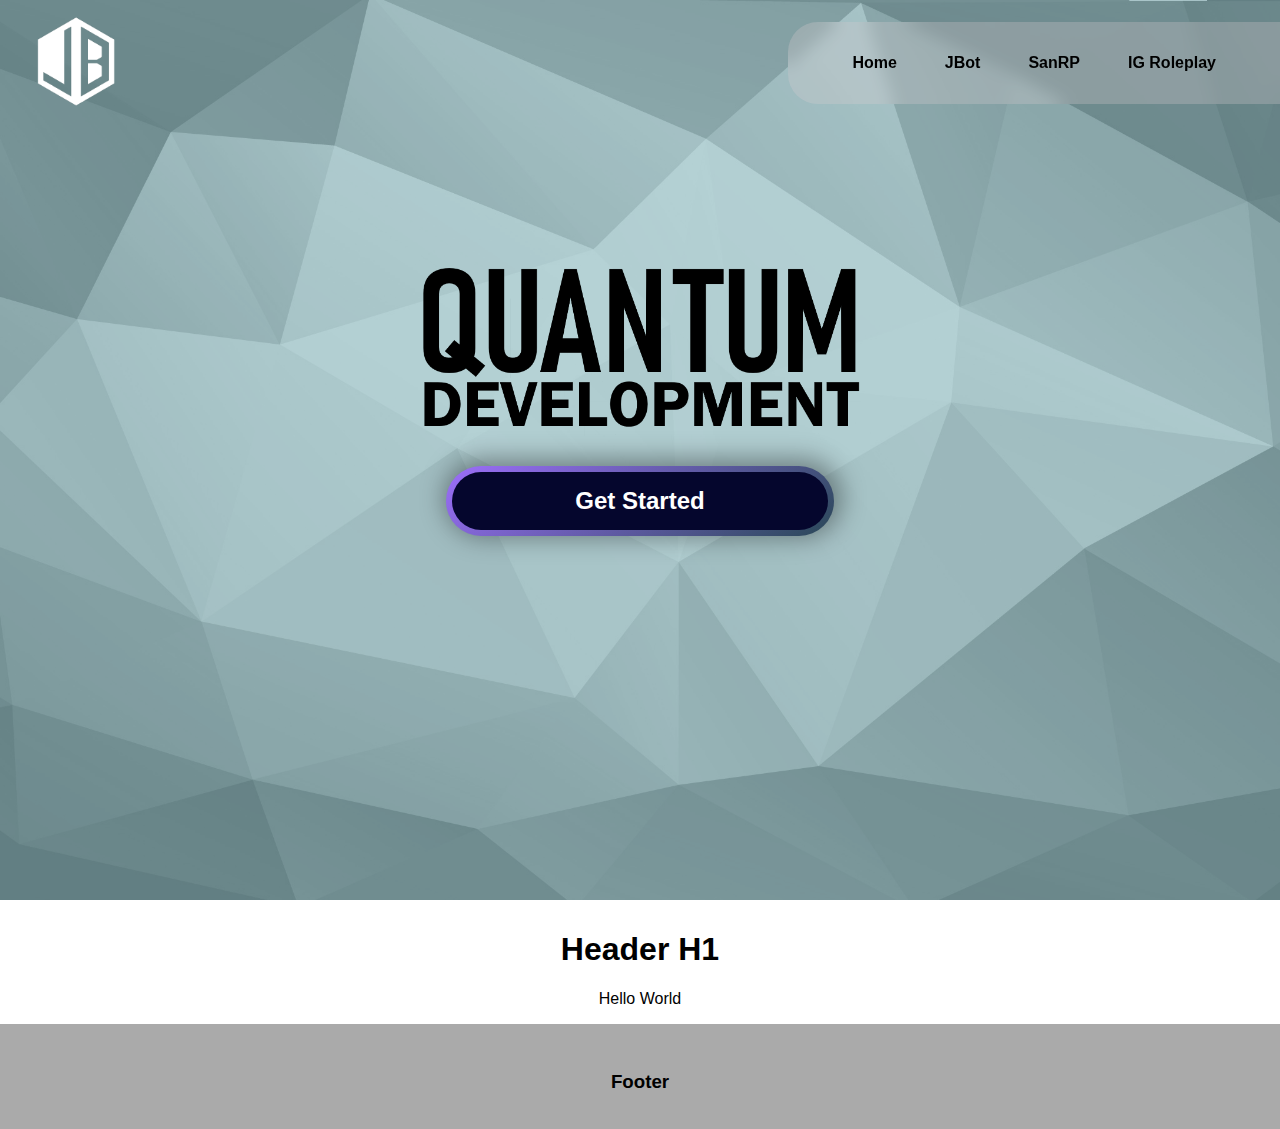
==== index.html @ 52d9bd9f "Button Update" ====
<!doctype html>
<html lang="en">
	<head>
		<meta charset="utf-8">
        <meta name="description" content="Test">
        <meta name="viewport" content="width=device-width, initial-scale=1">
		<title>Test</title>
        
        <!-- Linked CSS Stylesheets-->
		<link href="Assets/css/Navigation.css" rel="stylesheet">
        <link href="Assets/css/Utility%20Classes.css" rel="stylesheet">
        <link href="Assets/css/Style.css" rel="stylesheet">
        
        <link href="Assets/css/Button64.css" rel="stylesheet">
        
        <!-- Linked Javascript Files -->
        <script src="Assets/js/nav.js" defer></script>
	</head>
	<body class="Font-Noto overflowX FullMargin">
        <div class="imgbackgroud">
		<header class="header-primary flex">
            
            <div>
                <img src="Assets/Images/Logo-White.png" class="nav-Logo">
            </div>
            
            <button class="moblie-nav-toggle" aria-controls="nav-primary" aria-expanded="false">
                <span class="SR-Only">Nav Menu</span>
            </button>
            
			<nav >
				<!-- Nav Bar / Page Navagation -->
				<ul id="nav-primary" data-visible="false" class="nav-primary flex">
					<!-- Nav Item-->
					<li>
						<a href="#" class="Header-Links">
                            <span aria-hidden="true">00</span>
							<!-- Nav button / Link-->
							Home
						</a>
					</li>
                    
					<!-- Nav Item-->
					<li>
						<a href="#"  class="Header-Links">
                            <span aria-hidden="true">01</span>
							<!-- Nav button / Link-->
							JBot
						</a>
					</li>
                    
					<!-- Nav Item-->
					<li>
						<a href="#"  class="Header-Links">
                            <span aria-hidden="true">02</span>
							<!-- Nav button / Link-->
							SanRP
						</a>
					</li>
                    
					<!-- Nav Item-->
					<li>
						<a href="#"  class="Header-Links">
                            <span aria-hidden="true">03</span>
							<!-- Nav button / Link-->
							IG Roleplay
						</a>
					</li>
                    
				</ul>
			</nav>
            
            
		</header>
        <div class="ImgBackground-Content">
            <img id="Text-Logo" src="Assets/Images/Text-Logo-Black.png">
            <button id="GetStaredButton"><span><a href="#" class="Header-Links-Light">Get Started</a></span></button>
        </div>
        </div>
        
        
		<div>
            <!-- Top Background Image -->
            <section class="">

            </section>
            
            
			<main class="content-group">
                <!-- Main Page Content -->
                <div class="content Style-Center">
                    <h1>Header H1</h1>
				    <p>Hello World</p>
                </div>
               
                    
			</main> 
            
            <footer class="content-group footer Style-Center">
                <br>
                <h3>Footer</h3>
                <br>
            </footer>
            
		</div>
        
	</body>
</html>
---- Assets/css/Navigation.css ----
/*--------------------------------------*/
/*          Primary Navigation          */
/*--------------------------------------*/

.header-primary {
    position: static;
    align-items: center;
    justify-content: space-between
}

.nav-Logo {
    width: auto;
    height: auto;
    max-width: 90px;
    margin: 1rem;
    padding-left: 15px;
}

.nav-primary {
    list-style: none;
    padding: 0;
    margin: 0;
    background-color: hsl(0 0% 0% / 0.9);
    
}

.nav-primary a {
    text-decoration: none;
    
}

.nav-primary a > span {
    font-weight: 700;
    margin-inline-end: .5em;
    
}

.moblie-nav-toggle {
    display: none;
}

@supports (backdrop-filter: blur(0.5rem)) {
    .nav-primary {
        background-color: hsl(349 15% 84% / 0.27);
        backdrop-filter: blur(0.5rem);
        border-top-left-radius: 30px;
        border-bottom-left-radius: 30px;

    }
}

@media (max-width: 37em) {
    .nav-primary {
        --gap: 1.75em;
        
        position: fixed;
        z-index: 1000;
        inset: 0 0 0 40%;
        
        flex-direction: column;
        padding: min(30vh, 10rem) 2em;
        border-top-left-radius: 0px;
        border-bottom-left-radius: 0px;
        
        transform: translateX(100%);
        transition: transform 350ms ease-out;
    }
    
    .moblie-nav-toggle {
        display: block;
        position: absolute;
        z-index: 9999;
        background-color: transparent;
        background-image: url(../Images/open-menu-6208.png);
        background-repeat: no-repeat;
        background-size:contain;
        width: 2rem;
        border: 0;
        aspect-ratio: 1;
        top: 2rem;
        right: 2rem;
    }
    .moblie-nav-toggle:hover {
        opacity: 0.5;
        cursor: pointer;
    }
    
    .moblie-nav-toggle[aria-expanded="true"] {
        background-image: url(../Images/x-10327.png);
        
    }
}

.nav-primary[data-visible="true"] {
    transform: translateX(0%);
}

@media (min-width:37em) {
    .nav-primary a > span {
        display: none;
    }
    .nav-primary {
        --gap: 3rem;
        padding-block: 2rem;
        padding-inline: clamp(3rem, 5vw ,7rem)
    }
}
---- Assets/css/Style.css ----
/*--------------------------------------*/
/*        Top Image, Background         */
/*--------------------------------------*/

.imgbackgroud {
    position: absolute;
    background-color: #aaa;
    background-image: url(../Images/R2.png);
    background-position: center center;
    background-repeat: no-repeat;
    background-size: cover;
    width: 100vw;
    min-height: 100vh;
    z-index: 1;
    
    bottom: 0px;
    right: 0px;
    
}


/*--------------------------------------*/
/*          Text Logo, Button           */
/*--------------------------------------*/

.ImgBackground-Content {
    display: flex;
    position: relative;
    flex-direction: column;
    
    width: 35vw;
    
    margin-top: 15vh;
    margin-left: 32.5vw;
    
    
}

@media (max-width: 45em) {
    .ImgBackground-Content {
        width: 45vw;
        margin-top: 15vh;
        margin-left: 27.5vw;
    
    
    }
}

#GetStaredButton {
    margin: 30px;
    
    display: flex;
    
    justify-content: center;
    align-items: center;
    
    background-image: linear-gradient(144deg,#9c6efa,#2a4858);
    border: 0;
    border-radius: 50px;
    
    max-width: 100%;
    min-width: 140px;
    
    padding: 6px;
    
    cursor: pointer;
    
    font-size: 20px;
    -webkit-box-shadow: 2px -2px 57px 11px rgba(0,0,0,0.36); 
    box-shadow: 3px -3px 25px 5px rgba(0,0,0,0.36);
    
    /*
    text-decoration: none;
    user-select: none;
    -webkit-user-select: none;
    touch-action: manipulation;
    white-space: nowrap;
    */
}

#GetStaredButton:active,
#GetStaredButton:hover {
    outline: 0;
}

#GetStaredButton span {
    background-color: rgb(5, 6, 45);
    padding: 15px 24px;
    border-radius: 50px;
    width: 100%;
    height: 100%;
    transition: 300ms;
}

#GetStaredButton:hover span {
    background: none;
}

@media (min-width: 768px) {
  #GetStaredButton {
    font-size: 24px;
    min-width: 196px;
  }
}


/*--------------------------------------*/
/*           Links / Headers            */
/*--------------------------------------*/

.Header-Links,
.Header-Links-Light {
    text-decoration: none;
    font-weight: 700
}
a.Header-Links {
    color: black;
}
a.Header-Links-Light {
    color: white;
}


/*--------------------------------------*/
/*               Content                */
/*--------------------------------------*/

.content-group {
    position: relative;
    display:  ;
    background-color: #fff;
    
    top: calc(100vh);
    
    
    bottom: 0vh;
    
    padding-top: 10px;
}
.content {
    
}


/*--------------------------------------*/
/*                Footer                */
/*--------------------------------------*/

.footer {
    background-color: #aaa;
    
}
---- Assets/css/Button64.css ----
/* CSS */
.button-64 {
  align-items: center;
  background-image: linear-gradient(144deg,#AF40FF, #5B42F3 50%,#00DDEB);
  border: 0;
  border-radius: 8px;
  box-shadow: rgba(151, 65, 252, 0.2) 0 15px 30px -5px;
  box-sizing: border-box;
  color: #FFFFFF;
  display: flex;
  font-family: Phantomsans, sans-serif;
  font-size: 20px;
  justify-content: center;
  line-height: 1em;
  max-width: 100%;
  min-width: 140px;
  padding: 3px;
  text-decoration: none;
  user-select: none;
  -webkit-user-select: none;
  touch-action: manipulation;
  white-space: nowrap;
  cursor: pointer;
}

.button-64:active,
.button-64:hover {
  outline: 0;
}

.button-64 span {
  background-color: rgb(5, 6, 45);
  padding: 16px 24px;
  border-radius: 6px;
  width: 100%;
  height: 100%;
  transition: 300ms;
}

.button-64:hover span {
  background: none;
}

@media (min-width: 768px) {
  .button-64 {
    font-size: 24px;
    min-width: 196px;
  }
}
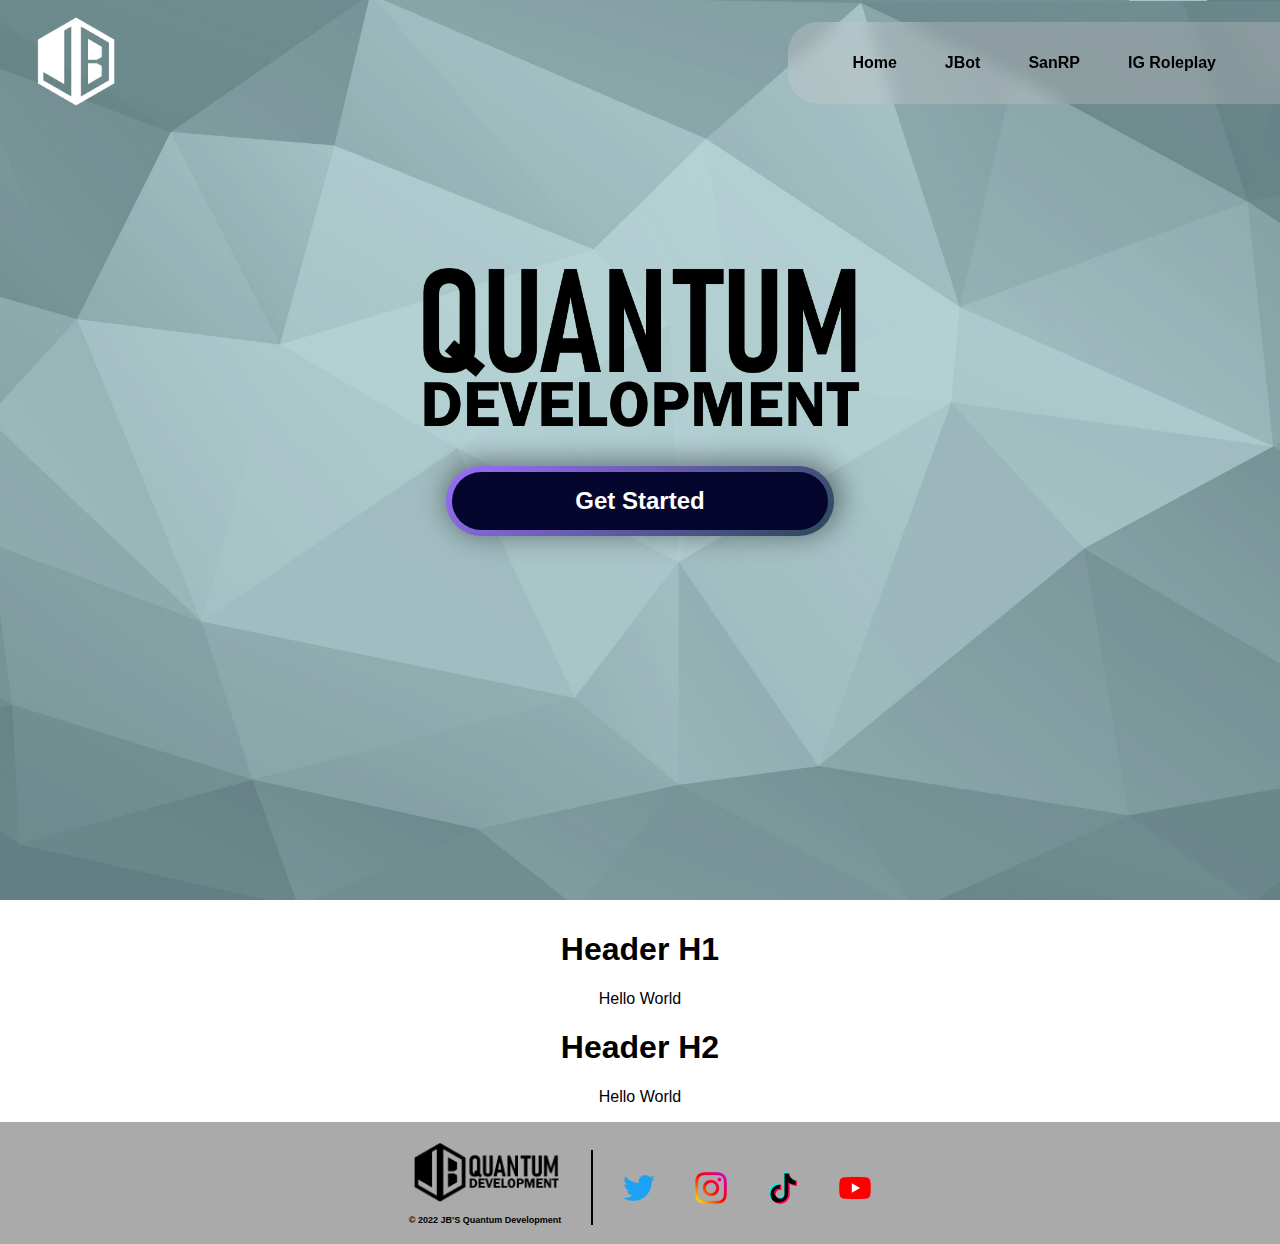
==== commit ab416ba3: "Footer Updated" ====
--- a/index.html
+++ b/index.html
@@ -11,98 +11,129 @@
         <link href="Assets/css/Utility%20Classes.css" rel="stylesheet">
         <link href="Assets/css/Style.css" rel="stylesheet">
         
-        <link href="Assets/css/Button64.css" rel="stylesheet">
         
         <!-- Linked Javascript Files -->
         <script src="Assets/js/nav.js" defer></script>
 	</head>
 	<body class="Font-Noto overflowX FullMargin">
         <div class="imgbackgroud">
-		<header class="header-primary flex">
+            <header class="header-primary flex">
+                <!-- Logo -->
+                <div>
+                    <img src="Assets/Images/Logo-White.png" class="nav-Logo">
+                </div>
+                
+                <!--  -->
+                <button class="moblie-nav-toggle" aria-controls="nav-primary" aria-expanded="false">
+                    <span class="SR-Only">Nav Menu</span>
+                </button>
             
-            <div>
-                <img src="Assets/Images/Logo-White.png" class="nav-Logo">
+                <nav >
+				    <!-- Nav Bar / Page Navagation -->
+				    <ul id="nav-primary" data-visible="false" class="nav-primary flex">
+					   <!-- Nav Item-->
+					   <li>
+					   	   <a href="#" class="Header-Links">
+                               <span aria-hidden="true">00</span>
+					           <!-- Nav button / Link-->
+					           Home
+					   	   </a>
+					   </li>
+                    
+					   <!-- Nav Item-->
+					   <li>
+                           <a href="#"  class="Header-Links">
+                               <span aria-hidden="true">01</span>
+							   <!-- Nav button / Link-->
+                               JBot
+                           </a>
+					   </li>
+                    
+					   <!-- Nav Item-->
+					   <li>
+                           <a href="#"  class="Header-Links">
+                               <span aria-hidden="true">02</span>
+                               <!-- Nav button / Link-->
+                               SanRP
+                           </a>
+					   </li>
+                    
+					   <!-- Nav Item-->
+					   <li>
+                           <a href="#"  class="Header-Links">
+                               <span aria-hidden="true">03</span>
+                               <!-- Nav button / Link-->
+                               IG Roleplay
+                           </a>
+                        </li>
+				    </ul>
+                </nav>     
+            </header>
+            <div class="ImgBackground-Content">
+                <img id="Text-Logo" src="Assets/Images/Text-Logo-Black.png">
+                <button id="GetStaredButton"><span><a href="#" class="Header-Links-Light">Get Started</a></span></button>
             </div>
-            
-            <button class="moblie-nav-toggle" aria-controls="nav-primary" aria-expanded="false">
-                <span class="SR-Only">Nav Menu</span>
-            </button>
-            
-			<nav >
-				<!-- Nav Bar / Page Navagation -->
-				<ul id="nav-primary" data-visible="false" class="nav-primary flex">
-					<!-- Nav Item-->
-					<li>
-						<a href="#" class="Header-Links">
-                            <span aria-hidden="true">00</span>
-							<!-- Nav button / Link-->
-							Home
-						</a>
-					</li>
-                    
-					<!-- Nav Item-->
-					<li>
-						<a href="#"  class="Header-Links">
-                            <span aria-hidden="true">01</span>
-							<!-- Nav button / Link-->
-							JBot
-						</a>
-					</li>
-                    
-					<!-- Nav Item-->
-					<li>
-						<a href="#"  class="Header-Links">
-                            <span aria-hidden="true">02</span>
-							<!-- Nav button / Link-->
-							SanRP
-						</a>
-					</li>
-                    
-					<!-- Nav Item-->
-					<li>
-						<a href="#"  class="Header-Links">
-                            <span aria-hidden="true">03</span>
-							<!-- Nav button / Link-->
-							IG Roleplay
-						</a>
-					</li>
-                    
-				</ul>
-			</nav>
-            
-            
-		</header>
-        <div class="ImgBackground-Content">
-            <img id="Text-Logo" src="Assets/Images/Text-Logo-Black.png">
-            <button id="GetStaredButton"><span><a href="#" class="Header-Links-Light">Get Started</a></span></button>
-        </div>
         </div>
         
-        
+        <!-- Page Content and footer -->
 		<div>
             <!-- Top Background Image -->
             <section class="">
 
             </section>
             
-            
+            <!-- Main Page Content -->
 			<main class="content-group">
-                <!-- Main Page Content -->
-                <div class="content Style-Center">
+                <!-- Use Section Tags with class content -->
+                <section class="content Style-Center">
                     <h1>Header H1</h1>
 				    <p>Hello World</p>
-                </div>
-               
+                </section>
+                
+                <section class="content Style-Center">
+                    <h1>Header H2</h1>
+				    <p>Hello World</p>
+                </section>
                     
 			</main> 
             
-            <footer class="content-group footer Style-Center">
-                <br>
-                <h3>Footer</h3>
-                <br>
+            <!-- Footer -->
+            <footer class="content-group footer Style-Center Footer-Grid">
+                <!-- Full Logo -->
+                <div class="Footer-Grid-Item">
+                    <img id="Footer-Logo" src="Assets/Images/Full-Logo-Black.png">
+                    <p class="Copyright">© 2022 JB'S Quantum Development</p>
+                </div>
+                <!-- Virtical Line -->
+                <div class="vl1"></div>
+                <!-- Social Icons -->
+                <!-- Twitter -->
+                <div class="Footer-Grid-Item">
+                    <button class="Twitter-Icon">
+                        <span class="SR-Only">Twitter Link</span>
+                    </button>
+                </div>
+                <!-- Instergram -->
+                <div class="Footer-Grid-Item">
+                    <button class="Instergram-Icon">
+                        <span class="SR-Only">Instergram Link</span>
+                    </button>
+                </div>
+                <!-- TikTok -->
+                <div class="Footer-Grid-Item">
+                    <button class="TikTok-Icon">
+                        <span class="SR-Only">TikTok Link</span>
+                    </button>
+                    
+                </div>
+                <!-- Youtube -->
+                <div class="Footer-Grid-Item">
+                    <button class="Youtube-Icon">
+                        <span class="SR-Only">Youtube Link</span>
+                    </button>
+                </div>
+                
             </footer>
-            
 		</div>
-        
 	</body>
 </html>
--- a/Assets/css/Style.css
+++ b/Assets/css/Style.css
@@ -59,7 +59,7 @@
     border-radius: 50px;
     
     max-width: 100%;
-    min-width: 140px;
+    min-width: 170px;
     
     padding: 6px;
     
@@ -98,8 +98,8 @@
 
 @media (min-width: 768px) {
   #GetStaredButton {
-    font-size: 24px;
-    min-width: 196px;
+      font-size: 24px;
+      min-width: 196px;
   }
 }
 
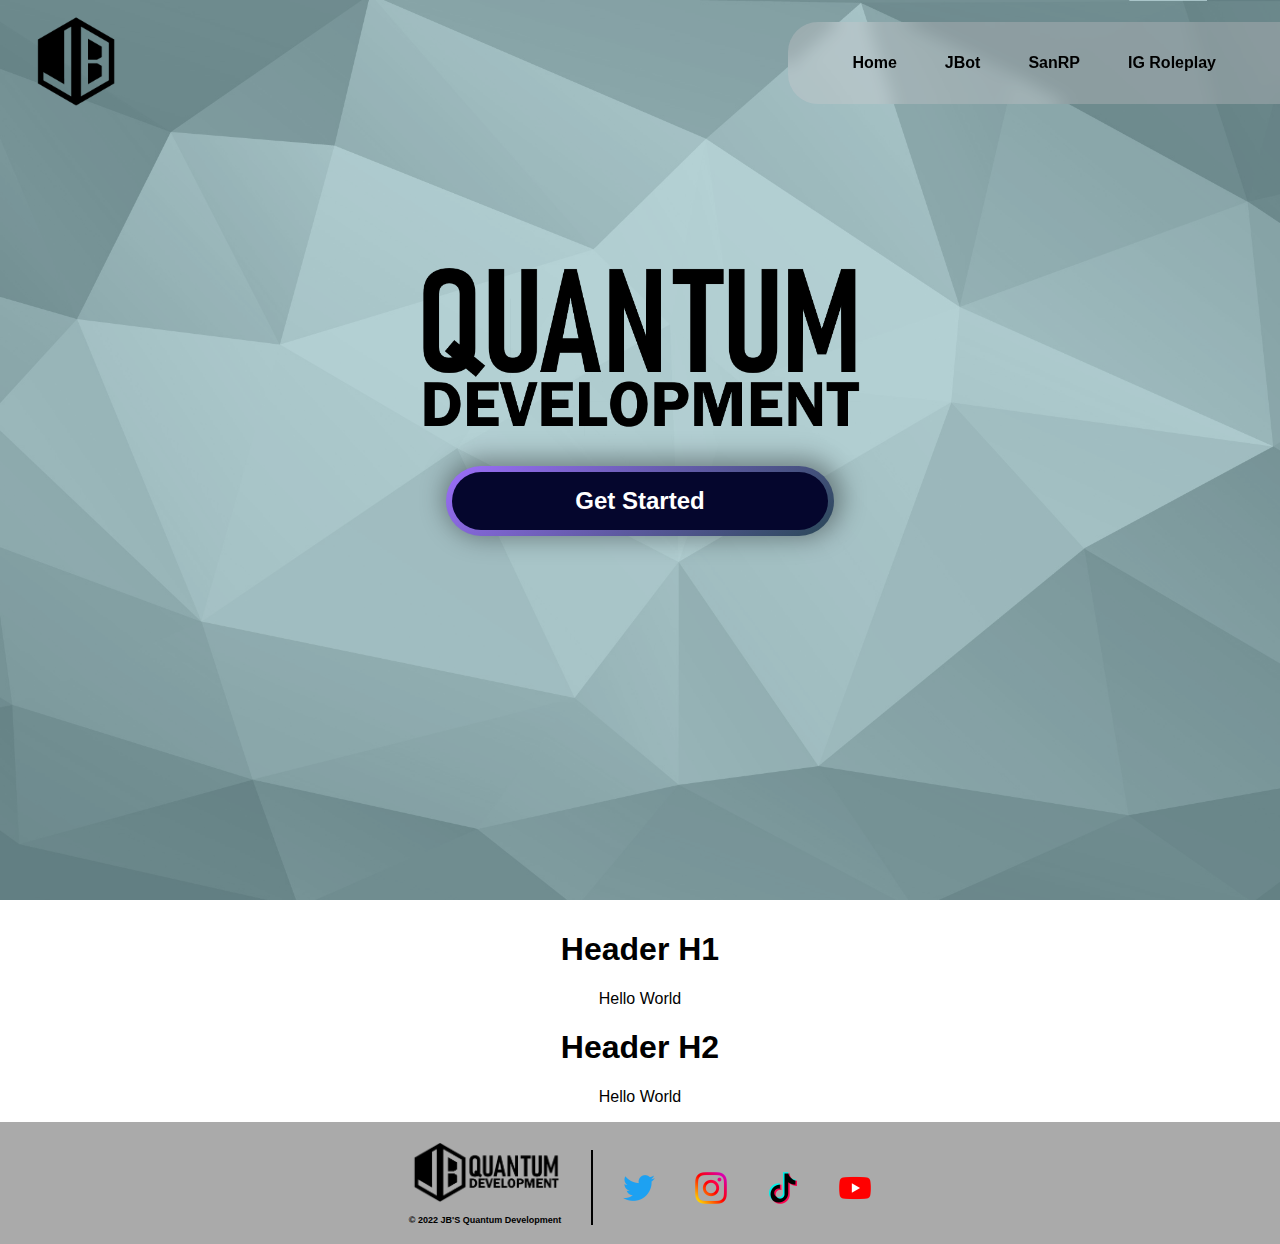
==== commit f1e3c6e9: "Logo Update" ====
--- a/index.html
+++ b/index.html
@@ -20,7 +20,7 @@
             <header class="header-primary flex">
                 <!-- Logo -->
                 <div>
-                    <img src="Assets/Images/Logo-White.png" class="nav-Logo">
+                    <img src="Assets/Images/Logo-Black.png" class="nav-Logo">
                 </div>
                 
                 <!--  -->
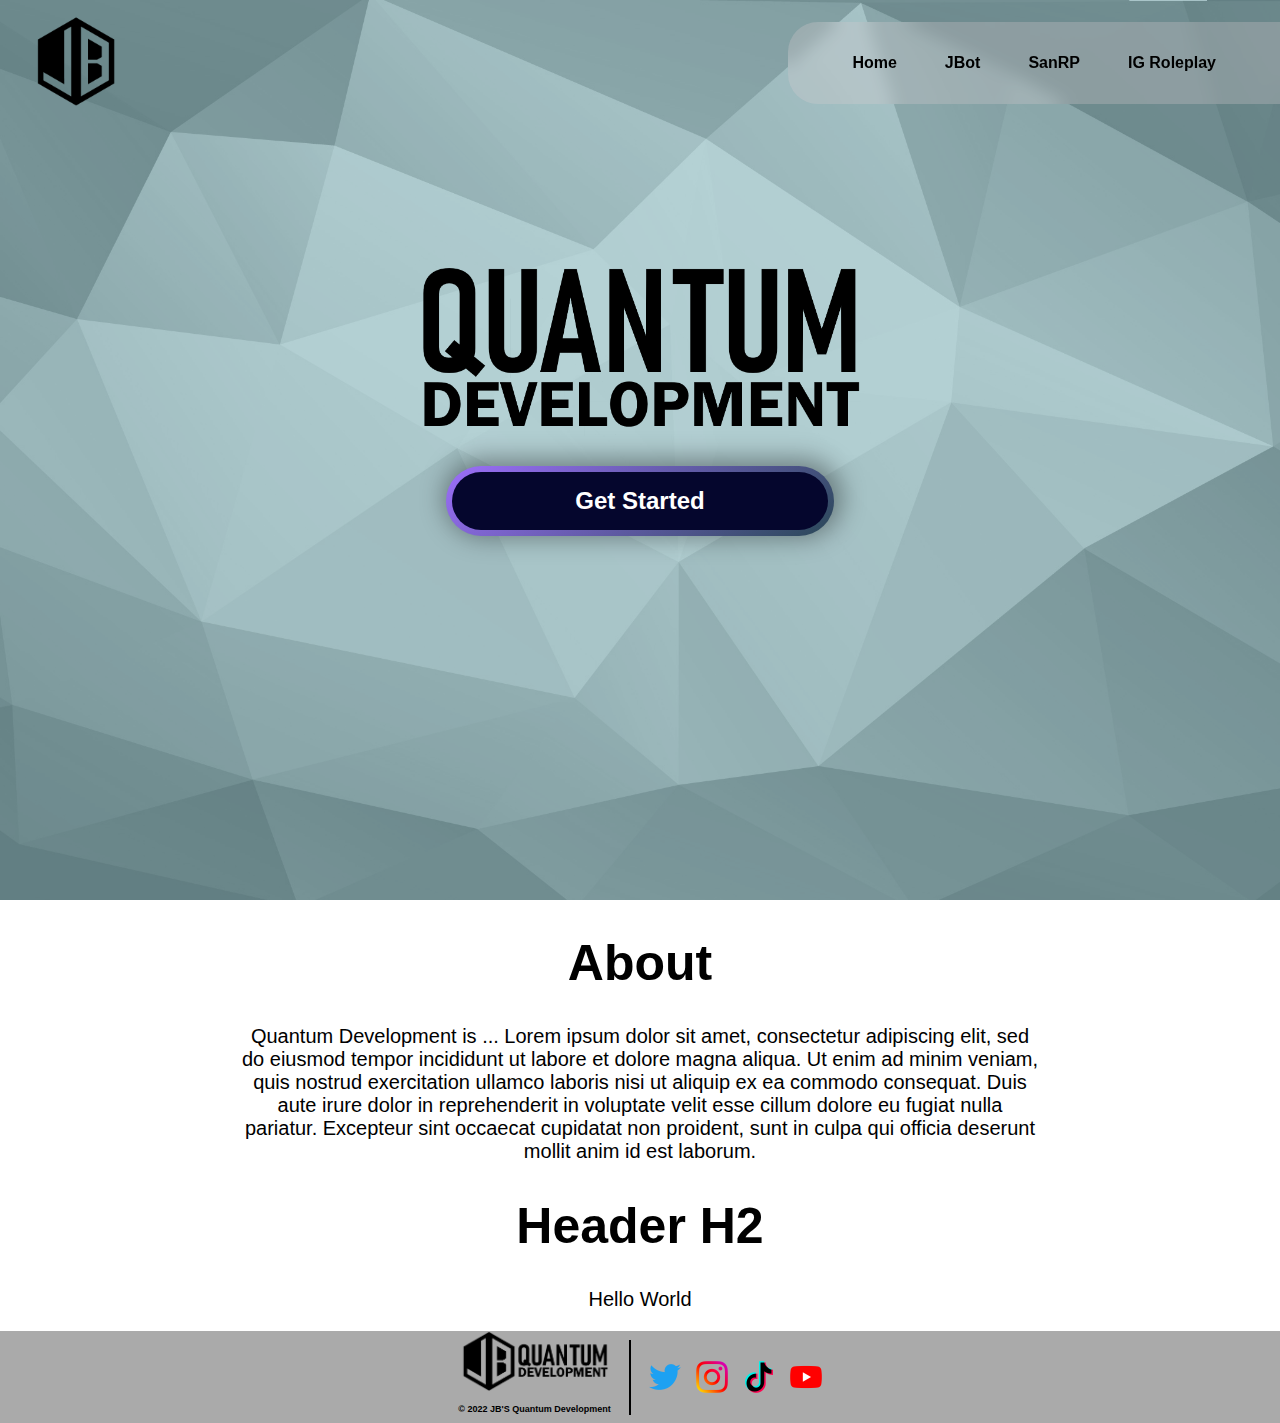
==== commit d6e1fc81: "Update>?" ====
--- a/index.html
+++ b/index.html
@@ -15,7 +15,7 @@
         <!-- Linked Javascript Files -->
         <script src="Assets/js/nav.js" defer></script>
 	</head>
-	<body class="Font-Noto overflowX FullMargin">
+	<body class="Font-Noto overflowX FullMargin Color-Footer">
         <div class="imgbackgroud">
             <header class="header-primary flex">
                 <!-- Logo -->
@@ -33,7 +33,7 @@
 				    <ul id="nav-primary" data-visible="false" class="nav-primary flex">
 					   <!-- Nav Item-->
 					   <li>
-					   	   <a href="#" class="Header-Links">
+					   	   <a href="index.html" class="Header-Links">
                                <span aria-hidden="true">00</span>
 					           <!-- Nav button / Link-->
 					           Home
@@ -85,9 +85,11 @@
             <!-- Main Page Content -->
 			<main class="content-group">
                 <!-- Use Section Tags with class content -->
-                <section class="content Style-Center">
-                    <h1>Header H1</h1>
-				    <p>Hello World</p>
+                <section class="content Style-Center content-wrap">
+                    <h1>About</h1>
+				    <p>
+                        Quantum Development is ... Lorem ipsum dolor sit amet, consectetur adipiscing elit, sed do eiusmod tempor incididunt ut labore et dolore magna aliqua. Ut enim ad minim veniam, quis nostrud exercitation ullamco laboris nisi ut aliquip ex ea commodo consequat. Duis aute irure dolor in reprehenderit in voluptate velit esse cillum dolore eu fugiat nulla pariatur. Excepteur sint occaecat cupidatat non proident, sunt in culpa qui officia deserunt mollit anim id est laborum.
+                    </p>
                 </section>
                 
                 <section class="content Style-Center">
@@ -107,27 +109,16 @@
                 <!-- Virtical Line -->
                 <div class="vl1"></div>
                 <!-- Social Icons -->
-                <!-- Twitter -->
-                <div class="Footer-Grid-Item">
+                <div class="Footer-Grid-Item Social-Icons">
                     <button class="Twitter-Icon">
                         <span class="SR-Only">Twitter Link</span>
                     </button>
-                </div>
-                <!-- Instergram -->
-                <div class="Footer-Grid-Item">
                     <button class="Instergram-Icon">
                         <span class="SR-Only">Instergram Link</span>
                     </button>
-                </div>
-                <!-- TikTok -->
-                <div class="Footer-Grid-Item">
                     <button class="TikTok-Icon">
                         <span class="SR-Only">TikTok Link</span>
                     </button>
-                    
-                </div>
-                <!-- Youtube -->
-                <div class="Footer-Grid-Item">
                     <button class="Youtube-Icon">
                         <span class="SR-Only">Youtube Link</span>
                     </button>
--- a/Assets/css/Style.css
+++ b/Assets/css/Style.css
@@ -127,19 +127,25 @@
 
 .content-group {
     position: relative;
-    display:  ;
+    /*display:  flex;
+    flex-direction: column;*/
     background-color: #fff;
     
     top: calc(100vh);
     
-    
     bottom: 0vh;
     
-    padding-top: 10px;
+    
+    
 }
 .content {
-    
+    max-width: 800px;
+    padding-left: 25px;
+    padding-right: 25px;
+    margin: auto;
+    max-width: 800px;
 }
+
 
 
 /*--------------------------------------*/
@@ -148,5 +154,5 @@
 
 .footer {
     background-color: #aaa;
-    
+    width: 100vw;
 }
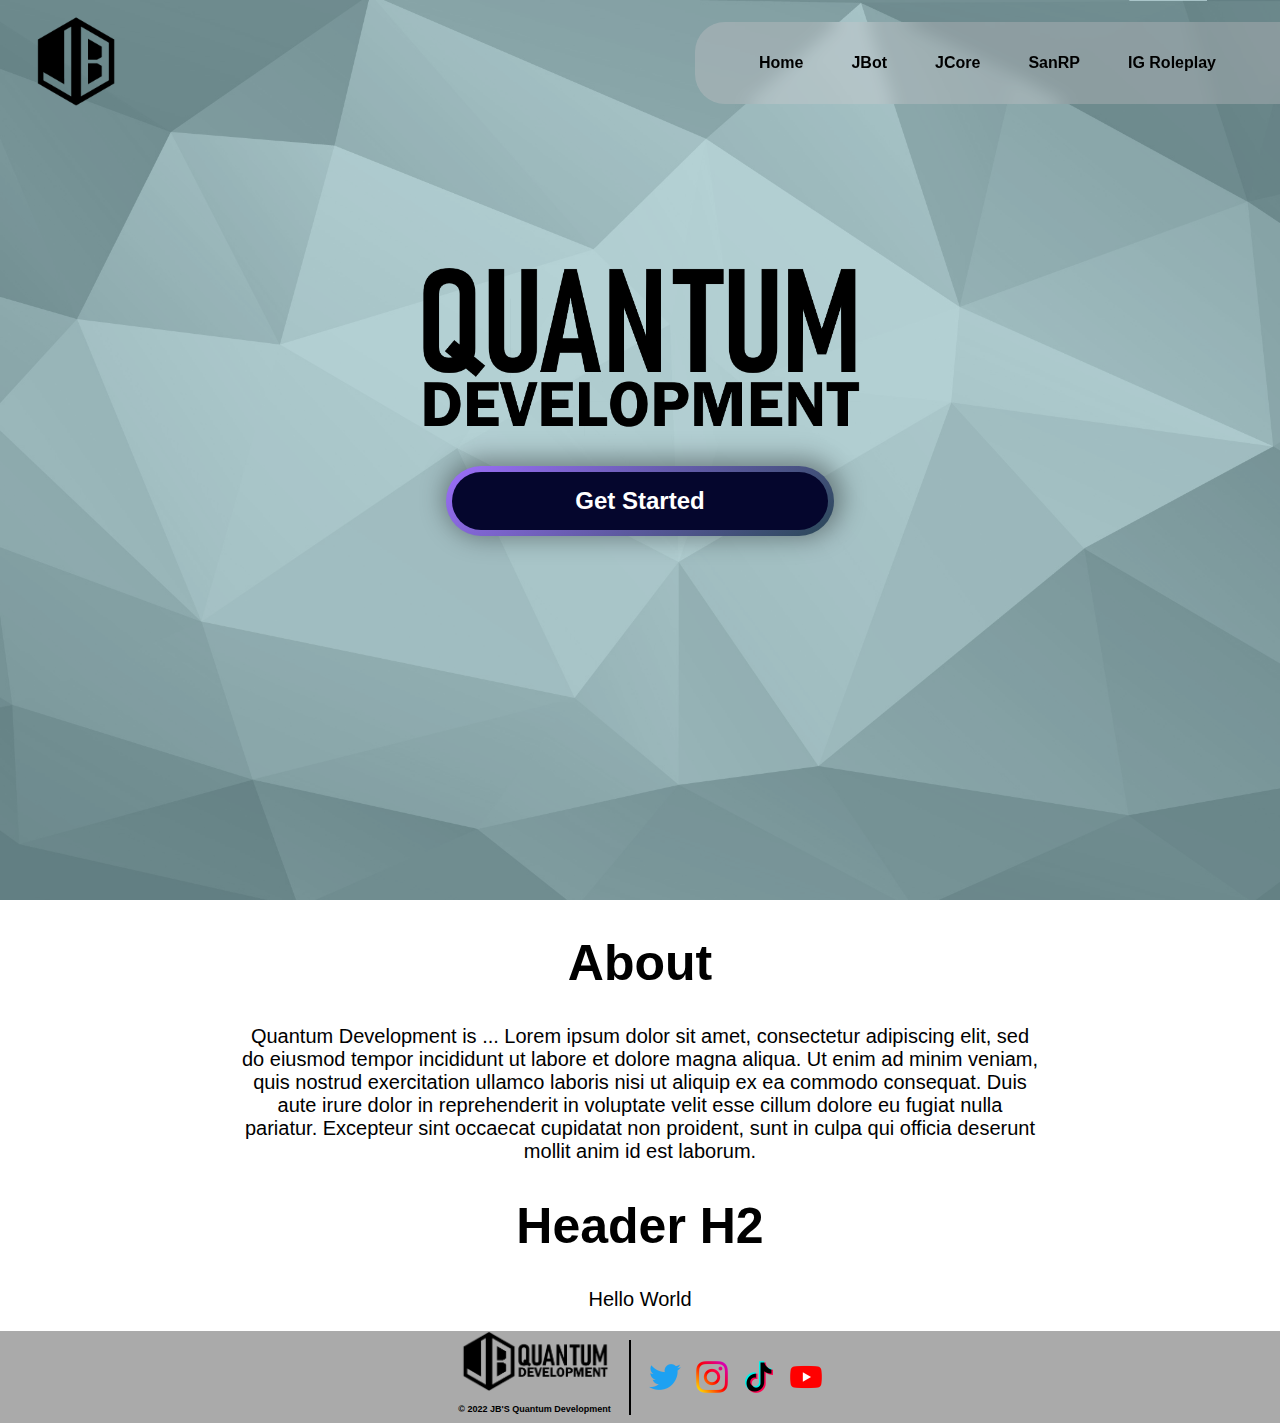
==== commit ae73099f: "Added JCore to nav bar" ====
--- a/index.html
+++ b/index.html
@@ -48,7 +48,16 @@
                                JBot
                            </a>
 					   </li>
-                    
+                    	
+						<!-- Nav Item-->
+					   <li>
+                           <a href="#"  class="Header-Links">
+                               <span aria-hidden="true">02</span>
+                               <!-- Nav button / Link-->
+                               JCore
+                           </a>
+					   </li>
+						
 					   <!-- Nav Item-->
 					   <li>
                            <a href="#"  class="Header-Links">
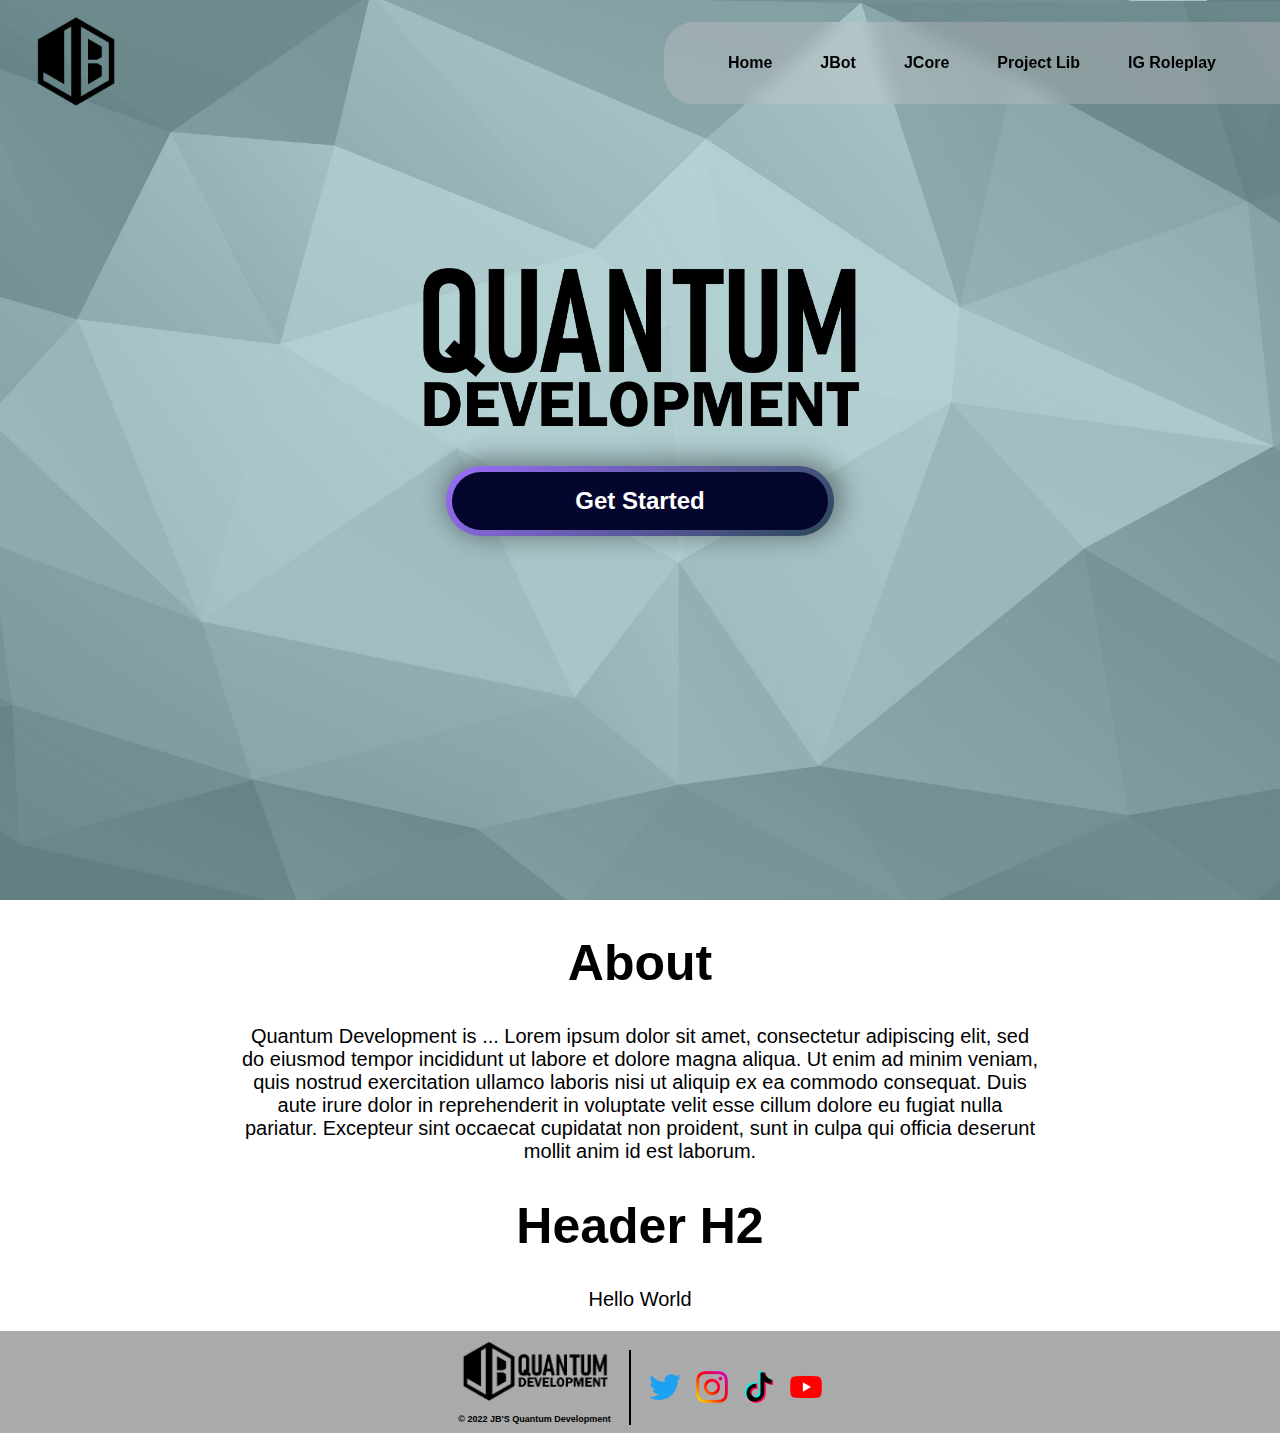
==== commit f7d48580: "Update index.html" ====
--- a/index.html
+++ b/index.html
@@ -63,7 +63,7 @@
                            <a href="#"  class="Header-Links">
                                <span aria-hidden="true">02</span>
                                <!-- Nav button / Link-->
-                               SanRP
+                               Project Lib
                            </a>
 					   </li>
                     
@@ -97,7 +97,7 @@
                 <section class="content Style-Center content-wrap">
                     <h1>About</h1>
 				    <p>
-                        Quantum Development is ... Lorem ipsum dolor sit amet, consectetur adipiscing elit, sed do eiusmod tempor incididunt ut labore et dolore magna aliqua. Ut enim ad minim veniam, quis nostrud exercitation ullamco laboris nisi ut aliquip ex ea commodo consequat. Duis aute irure dolor in reprehenderit in voluptate velit esse cillum dolore eu fugiat nulla pariatur. Excepteur sint occaecat cupidatat non proident, sunt in culpa qui officia deserunt mollit anim id est laborum.
+                        Quantum Development is  ... Lorem ipsum dolor sit amet, consectetur adipiscing elit, sed do eiusmod tempor incididunt ut labore et dolore magna aliqua. Ut enim ad minim veniam, quis nostrud exercitation ullamco laboris nisi ut aliquip ex ea commodo consequat. Duis aute irure dolor in reprehenderit in voluptate velit esse cillum dolore eu fugiat nulla pariatur. Excepteur sint occaecat cupidatat non proident, sunt in culpa qui officia deserunt mollit anim id est laborum.
                     </p>
                 </section>
                 
--- a/Assets/css/Style.css
+++ b/Assets/css/Style.css
@@ -155,4 +155,5 @@
 .footer {
     background-color: #aaa;
     width: 100vw;
+    padding-top: 10px;
 }
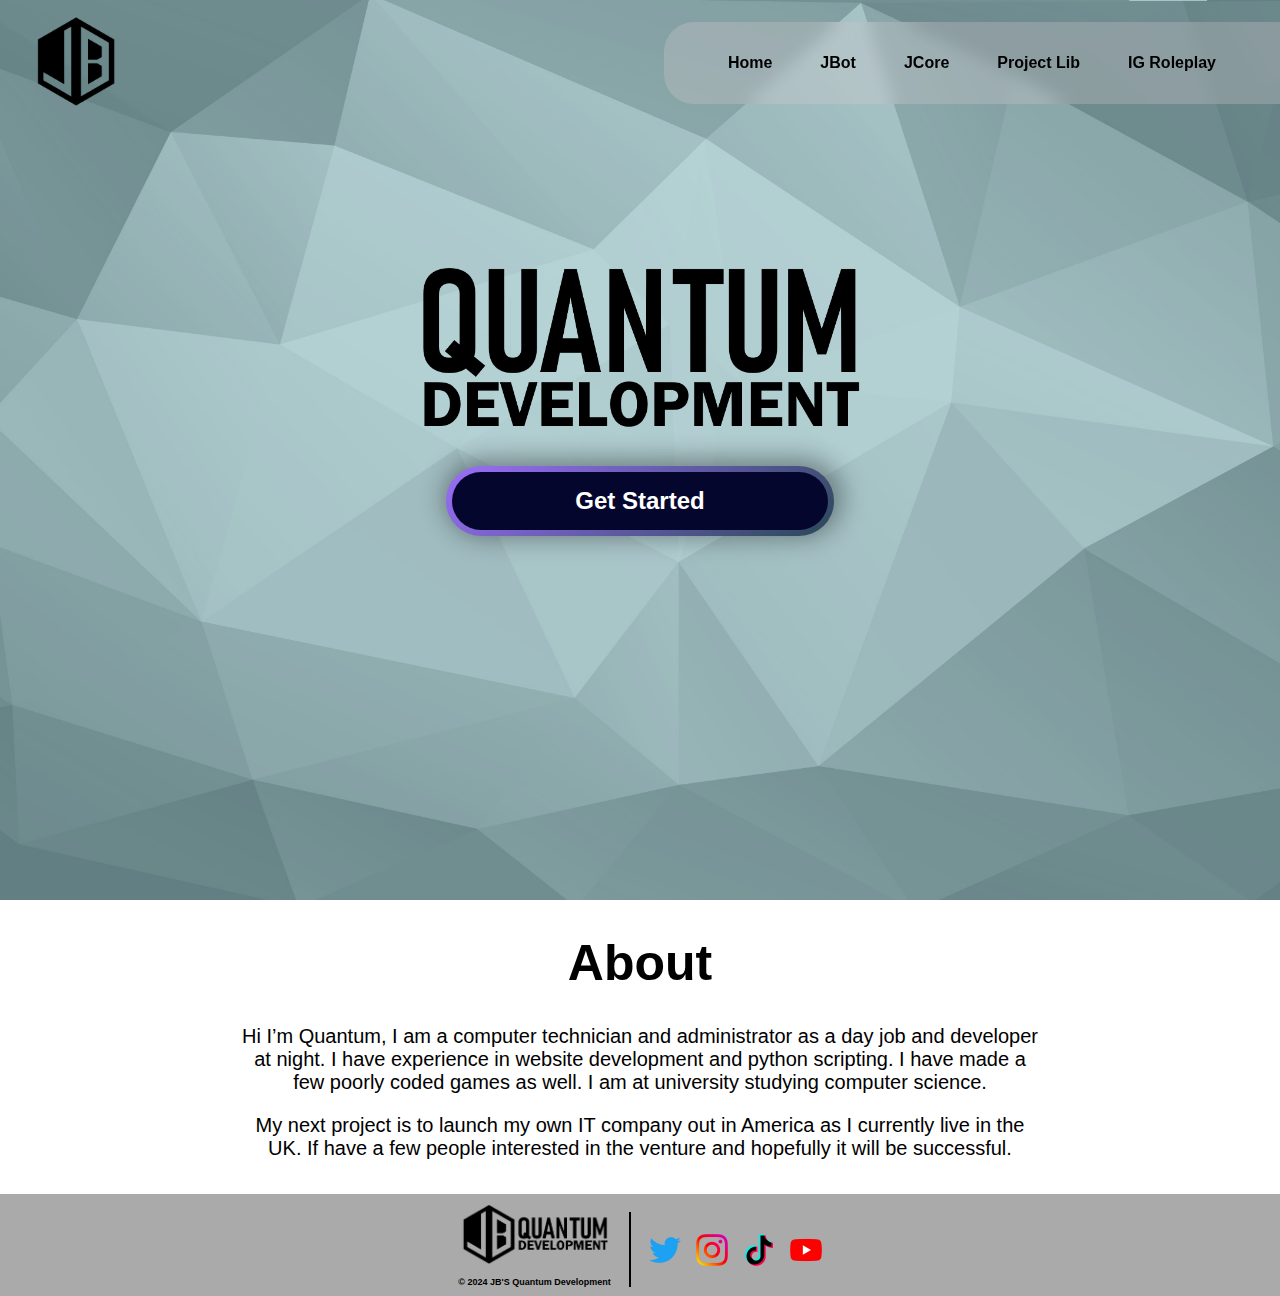
==== commit 5dd948d2: "Update index.html" ====
--- a/index.html
+++ b/index.html
@@ -61,7 +61,7 @@
 					   <!-- Nav Item-->
 					   <li>
                            <a href="#"  class="Header-Links">
-                               <span aria-hidden="true">02</span>
+                               <span aria-hidden="true">03</span>
                                <!-- Nav button / Link-->
                                Project Lib
                            </a>
@@ -70,7 +70,7 @@
 					   <!-- Nav Item-->
 					   <li>
                            <a href="#"  class="Header-Links">
-                               <span aria-hidden="true">03</span>
+                               <span aria-hidden="true">04</span>
                                <!-- Nav button / Link-->
                                IG Roleplay
                            </a>
@@ -97,13 +97,16 @@
                 <section class="content Style-Center content-wrap">
                     <h1>About</h1>
 				    <p>
-                        Quantum Development is  ... Lorem ipsum dolor sit amet, consectetur adipiscing elit, sed do eiusmod tempor incididunt ut labore et dolore magna aliqua. Ut enim ad minim veniam, quis nostrud exercitation ullamco laboris nisi ut aliquip ex ea commodo consequat. Duis aute irure dolor in reprehenderit in voluptate velit esse cillum dolore eu fugiat nulla pariatur. Excepteur sint occaecat cupidatat non proident, sunt in culpa qui officia deserunt mollit anim id est laborum.
+                        Hi I’m Quantum, I am a computer technician and administrator as a day job and developer at night. I have experience in website development and python scripting. I have made a few poorly coded games as well. I am at university studying computer science.
                     </p>
+					<p>
+						My next project is to launch my own IT company out in America as I currently live in the UK. If have a few people interested in the venture and hopefully it will be successful. 
+					</p>
                 </section>
                 
                 <section class="content Style-Center">
-                    <h1>Header H2</h1>
-				    <p>Hello World</p>
+                    <h1></h1>
+				    <p></p>
                 </section>
                     
 			</main> 
@@ -113,7 +116,7 @@
                 <!-- Full Logo -->
                 <div class="Footer-Grid-Item">
                     <img id="Footer-Logo" src="Assets/Images/Full-Logo-Black.png">
-                    <p class="Copyright">© 2022 JB'S Quantum Development</p>
+                    <p class="Copyright">© 2024 JB'S Quantum Development</p>
                 </div>
                 <!-- Virtical Line -->
                 <div class="vl1"></div>
